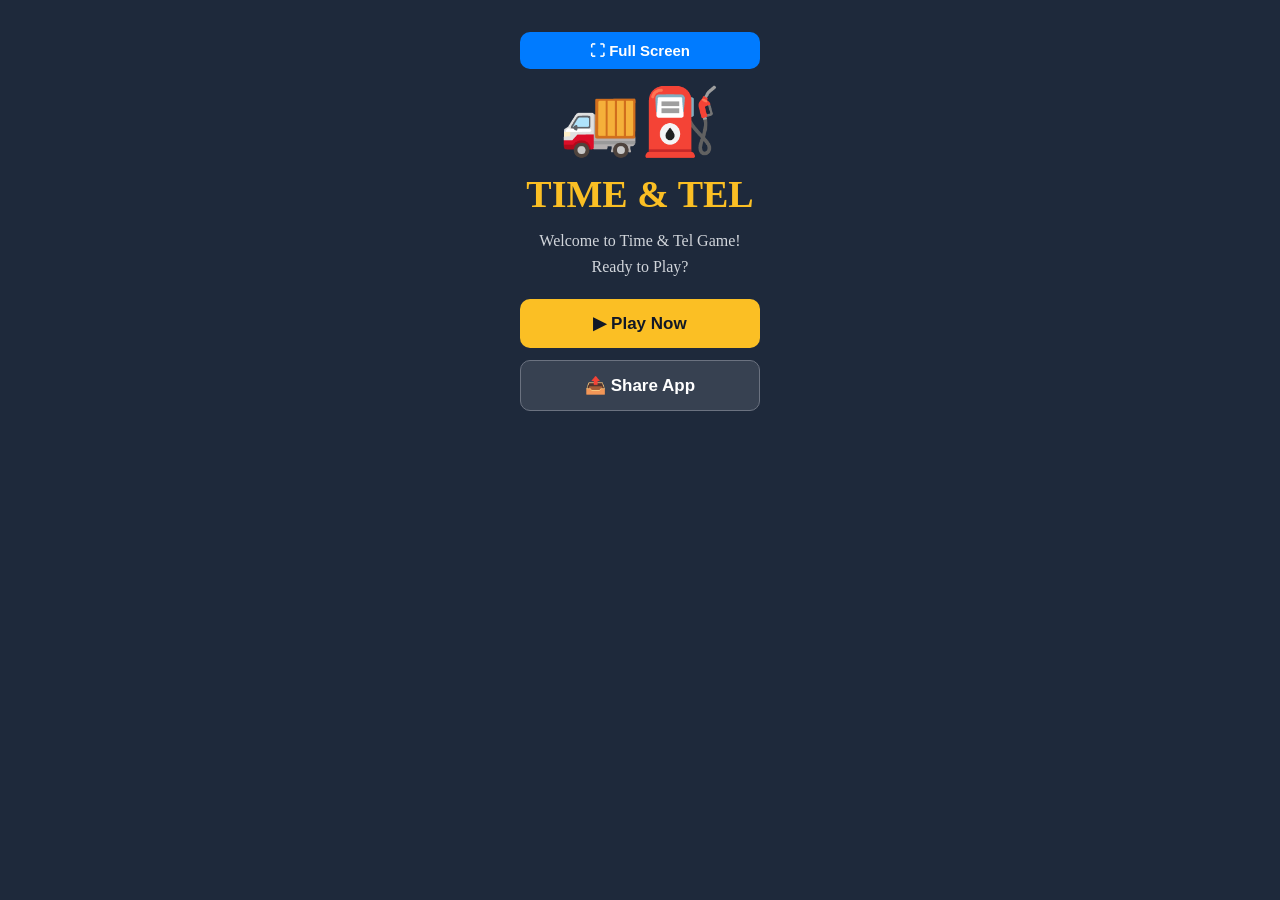
==== index.html @ 3718a4b4 "Add files via upload" ====
<!DOCTYPE html>
<html lang="en">

<head>
  <meta charset="UTF-8">

  <meta name="viewport"
        content="width=device-width, initial-scale=1.0, maximum-scale=1.0, user-scalable=no, viewport-fit=cover">

  <title>TIME & TEL</title>
<meta name="theme-color" content="#1E293B" />
  
  <meta name="mobile-web-app-capable" content="yes">
  <meta name="apple-mobile-web-app-capable" content="yes">
  <meta name="apple-mobile-web-app-status-bar-style" content="black-translucent">
  <meta name="apple-mobile-web-app-title" content="TIME & TEL">

  <link rel="manifest" href="./manifest.json">
  <link rel="apple-touch-icon" href="./icons/icon-192.png">

  <style>
    
    * {
      margin: 0;
      padding: 0;
      box-sizing: border-box;
    }

    body {
      width: 100%;
      min-height: 100vh; /* height की जगह min-height ताकि बटन न कटे */
      background:#1E293B ;
      text-align: center;
      padding: 20px 10px 40px 10px;
      boder:1px solid green;
    }

    .logo {
      font-size: 65px;
      margin-top: 15px;
      margin-bottom: 12px;
    }

    h1 {
      color: #fbbf24;
      font-size: 38px;
      margin-bottom: 12px;
    }

    .subtitle {
      color: #d1d5db;
      line-height: 1.6;
      margin-bottom: 20px;
    }

    button {
      display: block;
      width: 240px;
      max-width: 90%;
      padding: 14px;
      margin: 12px auto 0 auto;
      border: none;
      border-radius: 10px;
      font-size: 17px;
      font-weight: bold;
      cursor: pointer;
    }

    button:active {
      transform: scale(.96);
    }

    #fullscreen-btn {
      background: #007bff;
      color: white;
      padding: 10px 15px;
      font-size: 15px;
      margin-bottom: 15px;
    }

    #start-btn {
      background: #fbbf24;
      color: #111827;
    }

    #install-btn {
      display: none;
      background: #16a34a;
      color: white;
    }

    .secondary {
      background: #374151;
      color: white;
      border: 1px solid #6b7280;
    }
  </style>
</head>

<body>

  
  <button id="fullscreen-btn" type="button" onclick="toggleFullScreen()">
    ⛶ Full Screen 
  </button>

  <div class="logo">🚚⛽</div>

  <h1>TIME & TEL</h1>

  <p class="subtitle">
    Welcome to Time & Tel Game!<br>
    Ready to Play?
  </p>

  <a href="./app.html" style="text-decoration:none; display:block;">
    <button id="start-btn" type="button">
      ▶ Play Now
    </button>
  </a>

  <button id="share-btn" class="secondary" type="button">
    📤 Share App
  </button>

  <button id="install-btn" type="button">
    📲 Install App
  </button>
  
  <script type="text/javascript" charset="utf-8">
    //____0. Full Screen Function____
    function toggleFullScreen() {
      const elem = document.documentElement;
      if (!document.fullscreenElement && !document.webkitFullscreenElement) {
        if (elem.requestFullscreen) {
          elem.requestFullscreen();
        } else if (elem.webkitRequestFullscreen) { /* Safari / iPhone सपोर्ट के लिए */
          elem.webkitRequestFullscreen();
        }
      } else {
        if (document.exitFullscreen) {
          document.exitFullscreen();
        } else if (document.webkitExitFullscreen) {
          document.webkitExitFullscreen();
        }
      }
    }

    //____1. Service Worker Registration____
    if ("serviceWorker" in navigator) {
      window.addEventListener("load", () => {
        navigator.serviceWorker.register("./sw.js")
          .then((reg) => {
            console.log("Service Worker registered:", reg.scope);
          })
          .catch((err) => {
            console.error("Service Worker registration failed:", err);
          });
      });
    }

    //____2. App Install Button Code (Hide if already installed)____
    let deferredPrompt = null;
    const installBtn = document.getElementById("install-btn");

    function isRunningAsInstalledPWA() {
      return (
        window.matchMedia("(display-mode: standalone)").matches ||
        window.matchMedia("(display-mode: fullscreen)").matches ||
        window.matchMedia("(display-mode: minimal-ui)").matches ||
        window.navigator.standalone === true ||
        document.referrer.includes("android-app://")
      );
    }

    async function hasRelatedInstalledApp() {
      if ("getInstalledRelatedApps" in navigator) {
        try {
          const relatedApps = await navigator.getInstalledRelatedApps();
          return Array.isArray(relatedApps) && relatedApps.length > 0;
        } catch (err) {
          return false;
        }
      }
      return false;
    }

    async function updateInstallButtonVisibility() {
      if (isRunningAsInstalledPWA() || await hasRelatedInstalledApp()) {
        installBtn.style.display = "none";
        return;
      }

      if (deferredPrompt) {
        installBtn.style.display = "block";
      } else {
        installBtn.style.display = "none";
      }
    }

    updateInstallButtonVisibility();

    window.matchMedia("(display-mode: standalone)").addEventListener("change", updateInstallButtonVisibility);

    window.addEventListener("beforeinstallprompt", async (event) => {
      event.preventDefault();
      deferredPrompt = event;
      await updateInstallButtonVisibility();
    });

    installBtn.addEventListener("click", async () => {
      if (!deferredPrompt) return;

      deferredPrompt.prompt();
      const result = await deferredPrompt.userChoice;

      if (result.outcome === "accepted") {
        installBtn.style.display = "none";
      }

      deferredPrompt = null;
    });

    window.addEventListener("appinstalled", () => {
      installBtn.style.display = "none";
      deferredPrompt = null;
    });

    //____3. Share Button Code____
    const shareBtn = document.getElementById("share-btn");

    shareBtn.addEventListener("click", async () => {
      const shareData = {
        title: "TIME & TEL Game",
        text: "🚚⛽ Play TIME & TEL Game! Try this amazing game!",
        url: window.location.href
      };

      if (navigator.share) {
        try {
          await navigator.share(shareData);
        } catch (error) {
          console.log("Sharing cancelled");
        }
      } else {
        try {
          await navigator.clipboard.writeText(
            shareData.text + " " + shareData.url
          );
          alert("Game link copied! Share it with your friends.");
        } catch (error) {
          prompt("Copy your game link:", shareData.url);
        }
      }
    });
  </script>

</body>
</html>
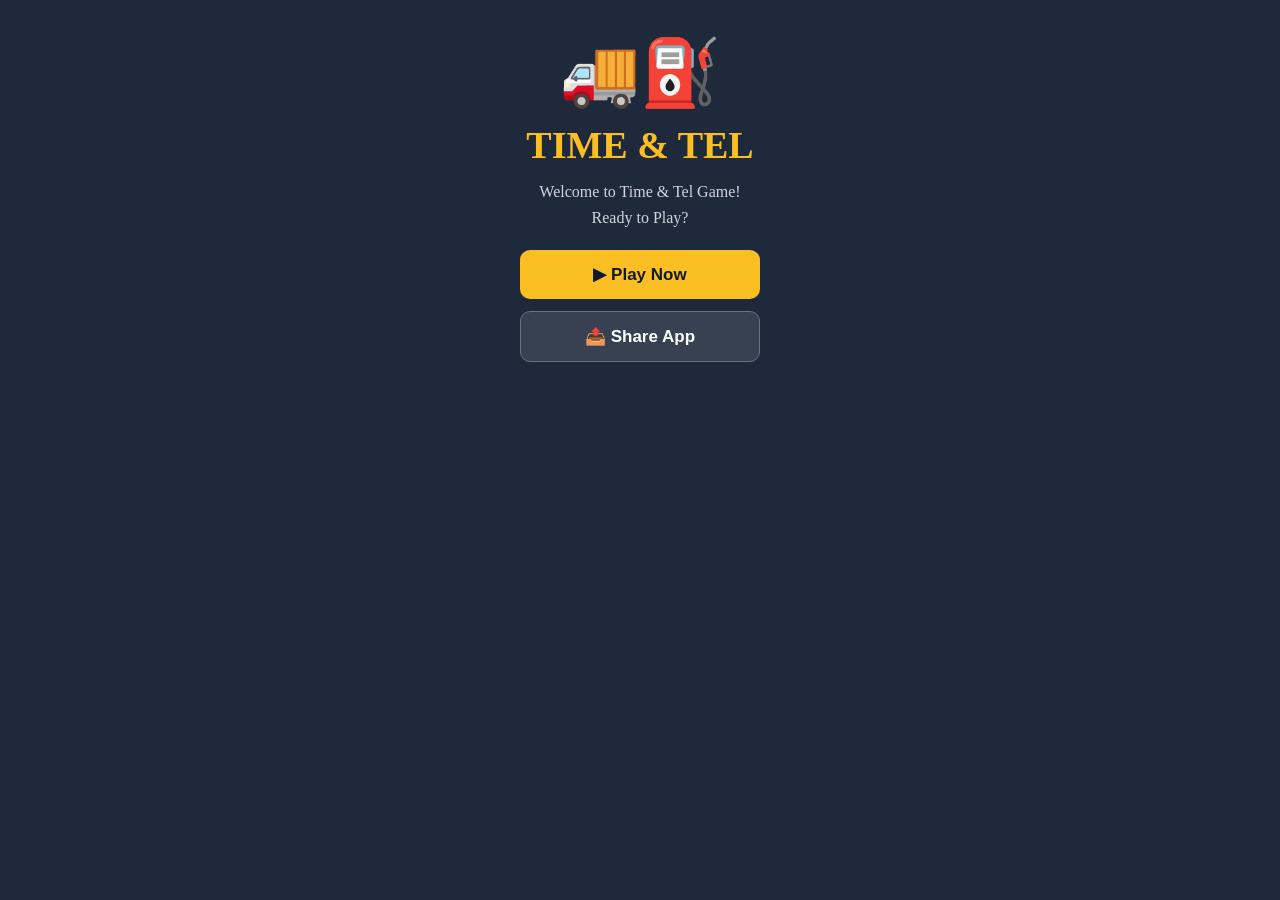
==== commit c33224f3: "Refactor fullscreen functionality and update styles Removed fullscreen button and integrated its fun" ====
--- a/index.html
+++ b/index.html
@@ -1,3 +1,4 @@
+
 <!DOCTYPE html>
 <html lang="en">
 
@@ -5,11 +6,12 @@
   <meta charset="UTF-8">
 
   <meta name="viewport"
-        content="width=device-width, initial-scale=1.0, maximum-scale=1.0, user-scalable=no, viewport-fit=cover">
+    content="width=device-width, initial-scale=1.0, maximum-scale=1.0, user-scalable=no, viewport-fit=cover">
 
   <title>TIME & TEL</title>
-<meta name="theme-color" content="#1E293B" />
-  
+
+  <meta name="theme-color" content="#1E293B">
+
   <meta name="mobile-web-app-capable" content="yes">
   <meta name="apple-mobile-web-app-capable" content="yes">
   <meta name="apple-mobile-web-app-status-bar-style" content="black-translucent">
@@ -19,7 +21,6 @@
   <link rel="apple-touch-icon" href="./icons/icon-192.png">
 
   <style>
-    
     * {
       margin: 0;
       padding: 0;
@@ -28,11 +29,11 @@
 
     body {
       width: 100%;
-      min-height: 100vh; /* height की जगह min-height ताकि बटन न कटे */
-      background:#1E293B ;
+      min-height: 100vh;
+      min-height: 100dvh;
+      background: #1E293B;
       text-align: center;
-      padding: 20px 10px 40px 10px;
-      boder:1px solid green;
+      padding: 20px 10px 40px;
     }
 
     .logo {
@@ -58,7 +59,7 @@
       width: 240px;
       max-width: 90%;
       padding: 14px;
-      margin: 12px auto 0 auto;
+      margin: 12px auto 0;
       border: none;
       border-radius: 10px;
       font-size: 17px;
@@ -70,14 +71,6 @@
       transform: scale(.96);
     }
 
-    #fullscreen-btn {
-      background: #007bff;
-      color: white;
-      padding: 10px 15px;
-      font-size: 15px;
-      margin-bottom: 15px;
-    }
-
     #start-btn {
       background: #fbbf24;
       color: #111827;
@@ -98,11 +91,6 @@
 </head>
 
 <body>
-
-  
-  <button id="fullscreen-btn" type="button" onclick="toggleFullScreen()">
-    ⛶ Full Screen 
-  </button>
 
   <div class="logo">🚚⛽</div>
 
@@ -126,41 +114,28 @@
   <button id="install-btn" type="button">
     📲 Install App
   </button>
-  
-  <script type="text/javascript" charset="utf-8">
-    //____0. Full Screen Function____
-    function toggleFullScreen() {
-      const elem = document.documentElement;
-      if (!document.fullscreenElement && !document.webkitFullscreenElement) {
-        if (elem.requestFullscreen) {
-          elem.requestFullscreen();
-        } else if (elem.webkitRequestFullscreen) { /* Safari / iPhone सपोर्ट के लिए */
-          elem.webkitRequestFullscreen();
-        }
-      } else {
-        if (document.exitFullscreen) {
-          document.exitFullscreen();
-        } else if (document.webkitExitFullscreen) {
-          document.webkitExitFullscreen();
-        }
-      }
-    }
-
-    //____1. Service Worker Registration____
+
+  <script>
+
+    // SERVICE WORKER
+
     if ("serviceWorker" in navigator) {
       window.addEventListener("load", () => {
         navigator.serviceWorker.register("./sw.js")
-          .then((reg) => {
+          .then(reg => {
             console.log("Service Worker registered:", reg.scope);
           })
-          .catch((err) => {
+          .catch(err => {
             console.error("Service Worker registration failed:", err);
           });
       });
     }
 
-    //____2. App Install Button Code (Hide if already installed)____
+
+    // INSTALL APP
+
     let deferredPrompt = null;
+
     const installBtn = document.getElementById("install-btn");
 
     function isRunningAsInstalledPWA() {
@@ -176,8 +151,8 @@
     async function hasRelatedInstalledApp() {
       if ("getInstalledRelatedApps" in navigator) {
         try {
-          const relatedApps = await navigator.getInstalledRelatedApps();
-          return Array.isArray(relatedApps) && relatedApps.length > 0;
+          const apps = await navigator.getInstalledRelatedApps();
+          return Array.isArray(apps) && apps.length > 0;
         } catch (err) {
           return false;
         }
@@ -191,16 +166,10 @@
         return;
       }
 
-      if (deferredPrompt) {
-        installBtn.style.display = "block";
-      } else {
-        installBtn.style.display = "none";
-      }
+      installBtn.style.display = deferredPrompt ? "block" : "none";
     }
 
     updateInstallButtonVisibility();
-
-    window.matchMedia("(display-mode: standalone)").addEventListener("change", updateInstallButtonVisibility);
 
     window.addEventListener("beforeinstallprompt", async (event) => {
       event.preventDefault();
@@ -212,6 +181,7 @@
       if (!deferredPrompt) return;
 
       deferredPrompt.prompt();
+
       const result = await deferredPrompt.userChoice;
 
       if (result.outcome === "accepted") {
@@ -226,10 +196,13 @@
       deferredPrompt = null;
     });
 
-    //____3. Share Button Code____
+
+    // SHARE APP
+
     const shareBtn = document.getElementById("share-btn");
 
     shareBtn.addEventListener("click", async () => {
+
       const shareData = {
         title: "TIME & TEL Game",
         text: "🚚⛽ Play TIME & TEL Game! Try this amazing game!",
@@ -252,7 +225,9 @@
           prompt("Copy your game link:", shareData.url);
         }
       }
-    });
+
+    });
+
   </script>
 
 </body>
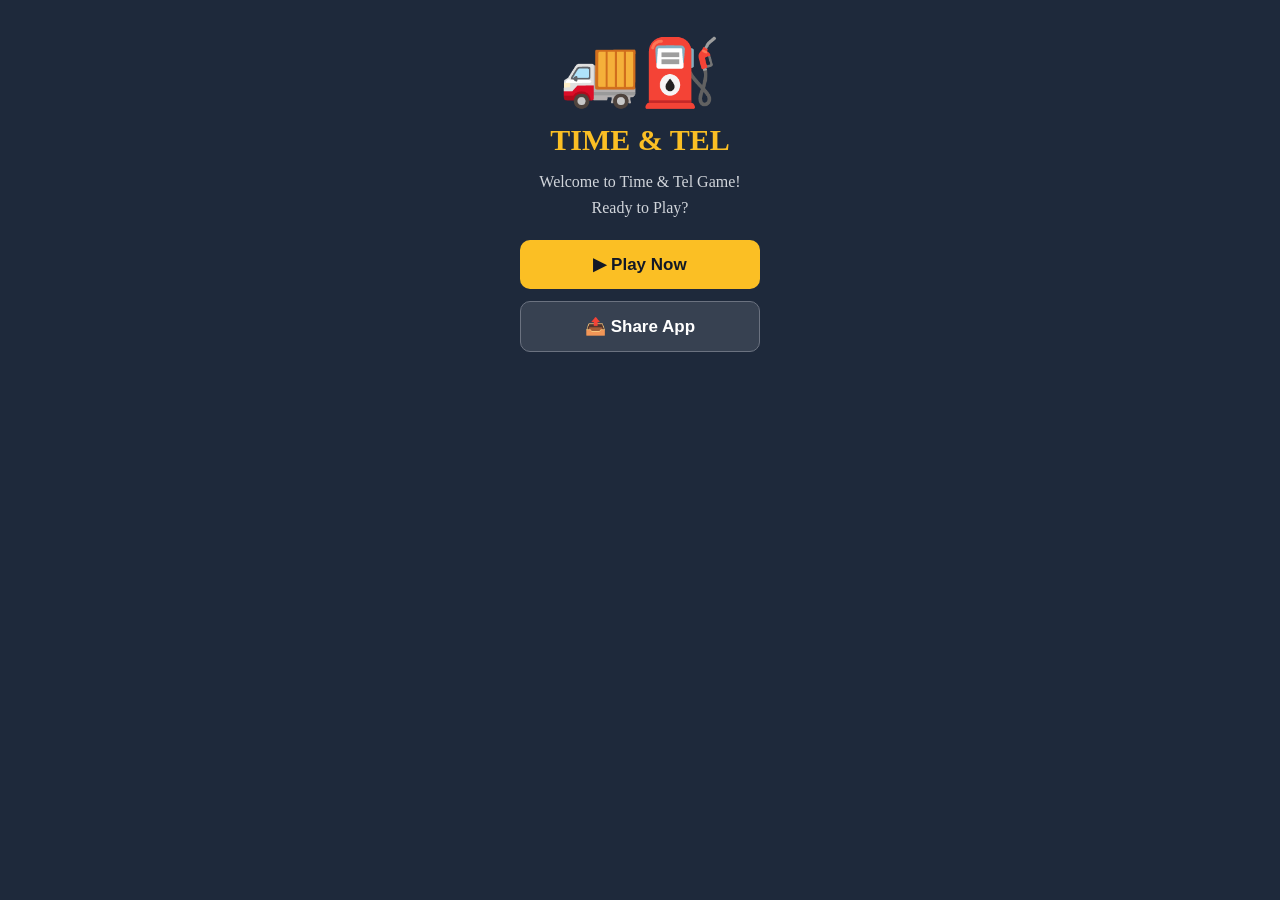
==== commit 624c15e0: "Update index.html" ====
--- a/index.html
+++ b/index.html
@@ -1,16 +1,15 @@
 
 <!DOCTYPE html>
 <html lang="en">
-
 <head>
   <meta charset="UTF-8">
-
   <meta name="viewport"
     content="width=device-width, initial-scale=1.0, maximum-scale=1.0, user-scalable=no, viewport-fit=cover">
 
   <title>TIME & TEL</title>
 
   <meta name="theme-color" content="#1E293B">
+  <meta name="description" content="Play TIME & TEL Game online and offline.">
 
   <meta name="mobile-web-app-capable" content="yes">
   <meta name="apple-mobile-web-app-capable" content="yes">
@@ -44,7 +43,7 @@
 
     h1 {
       color: #fbbf24;
-      font-size: 38px;
+      font-size: 30px;
       margin-bottom: 12px;
     }
 
@@ -101,11 +100,9 @@
     Ready to Play?
   </p>
 
-  <a href="./app.html" style="text-decoration:none; display:block;">
-    <button id="start-btn" type="button">
-      ▶ Play Now
-    </button>
-  </a>
+  <button id="start-btn" type="button">
+  ▶ Play Now
+</button>
 
   <button id="share-btn" class="secondary" type="button">
     📤 Share App
@@ -115,66 +112,52 @@
     📲 Install App
   </button>
 
+<script>
+document.getElementById("start-btn").addEventListener("click", async function() {
+
+    window.location.href = "./app.html";
+
+});
+</script>
+
+
+  
   <script>
-
-    // SERVICE WORKER
+    // SERVICE WORKER REGISTRATION
 
     if ("serviceWorker" in navigator) {
-      window.addEventListener("load", () => {
-        navigator.serviceWorker.register("./sw.js")
-          .then(reg => {
-            console.log("Service Worker registered:", reg.scope);
-          })
-          .catch(err => {
-            console.error("Service Worker registration failed:", err);
-          });
+      window.addEventListener("load", async () => {
+        try {
+          const registration =
+            await navigator.serviceWorker.register("./sw.js");
+
+          console.log("TIME & TEL Service Worker ready:", registration.scope);
+        } catch (error) {
+          console.error("Service Worker error:", error);
+        }
       });
     }
 
-
     // INSTALL APP
 
     let deferredPrompt = null;
 
     const installBtn = document.getElementById("install-btn");
 
-    function isRunningAsInstalledPWA() {
+    function isInstalled() {
       return (
         window.matchMedia("(display-mode: standalone)").matches ||
-        window.matchMedia("(display-mode: fullscreen)").matches ||
-        window.matchMedia("(display-mode: minimal-ui)").matches ||
-        window.navigator.standalone === true ||
-        document.referrer.includes("android-app://")
+        window.navigator.standalone === true
       );
     }
 
-    async function hasRelatedInstalledApp() {
-      if ("getInstalledRelatedApps" in navigator) {
-        try {
-          const apps = await navigator.getInstalledRelatedApps();
-          return Array.isArray(apps) && apps.length > 0;
-        } catch (err) {
-          return false;
-        }
-      }
-      return false;
-    }
-
-    async function updateInstallButtonVisibility() {
-      if (isRunningAsInstalledPWA() || await hasRelatedInstalledApp()) {
-        installBtn.style.display = "none";
-        return;
-      }
-
-      installBtn.style.display = deferredPrompt ? "block" : "none";
-    }
-
-    updateInstallButtonVisibility();
-
-    window.addEventListener("beforeinstallprompt", async (event) => {
+    window.addEventListener("beforeinstallprompt", (event) => {
       event.preventDefault();
       deferredPrompt = event;
-      await updateInstallButtonVisibility();
+
+      if (!isInstalled()) {
+        installBtn.style.display = "block";
+      }
     });
 
     installBtn.addEventListener("click", async () => {
@@ -196,16 +179,18 @@
       deferredPrompt = null;
     });
 
+    if (isInstalled()) {
+      installBtn.style.display = "none";
+    }
 
     // SHARE APP
 
     const shareBtn = document.getElementById("share-btn");
 
     shareBtn.addEventListener("click", async () => {
-
       const shareData = {
         title: "TIME & TEL Game",
-        text: "🚚⛽ Play TIME & TEL Game! Try this amazing game!",
+        text: "🚚⛽ Play TIME & TEL Game!",
         url: window.location.href
       };
 
@@ -220,14 +205,12 @@
           await navigator.clipboard.writeText(
             shareData.text + " " + shareData.url
           );
-          alert("Game link copied! Share it with your friends.");
+          alert("Game link copied!");
         } catch (error) {
           prompt("Copy your game link:", shareData.url);
         }
       }
-
-    });
-
+    });
   </script>
 
 </body>
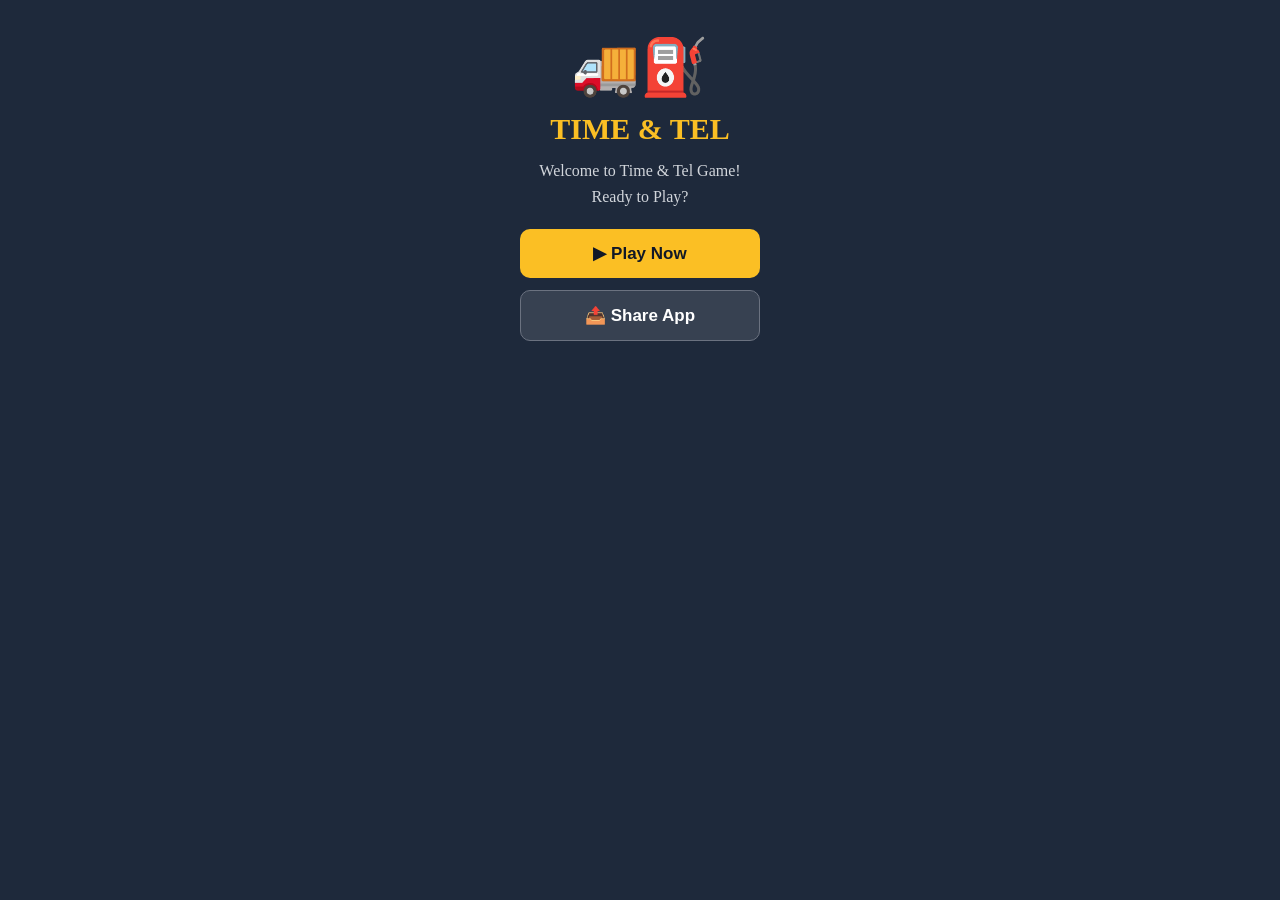
==== commit 340e4e21: "Update index.html" ====
--- a/index.html
+++ b/index.html
@@ -36,7 +36,7 @@
     }
 
     .logo {
-      font-size: 65px;
+      font-size: 55px;
       margin-top: 15px;
       margin-bottom: 12px;
     }
